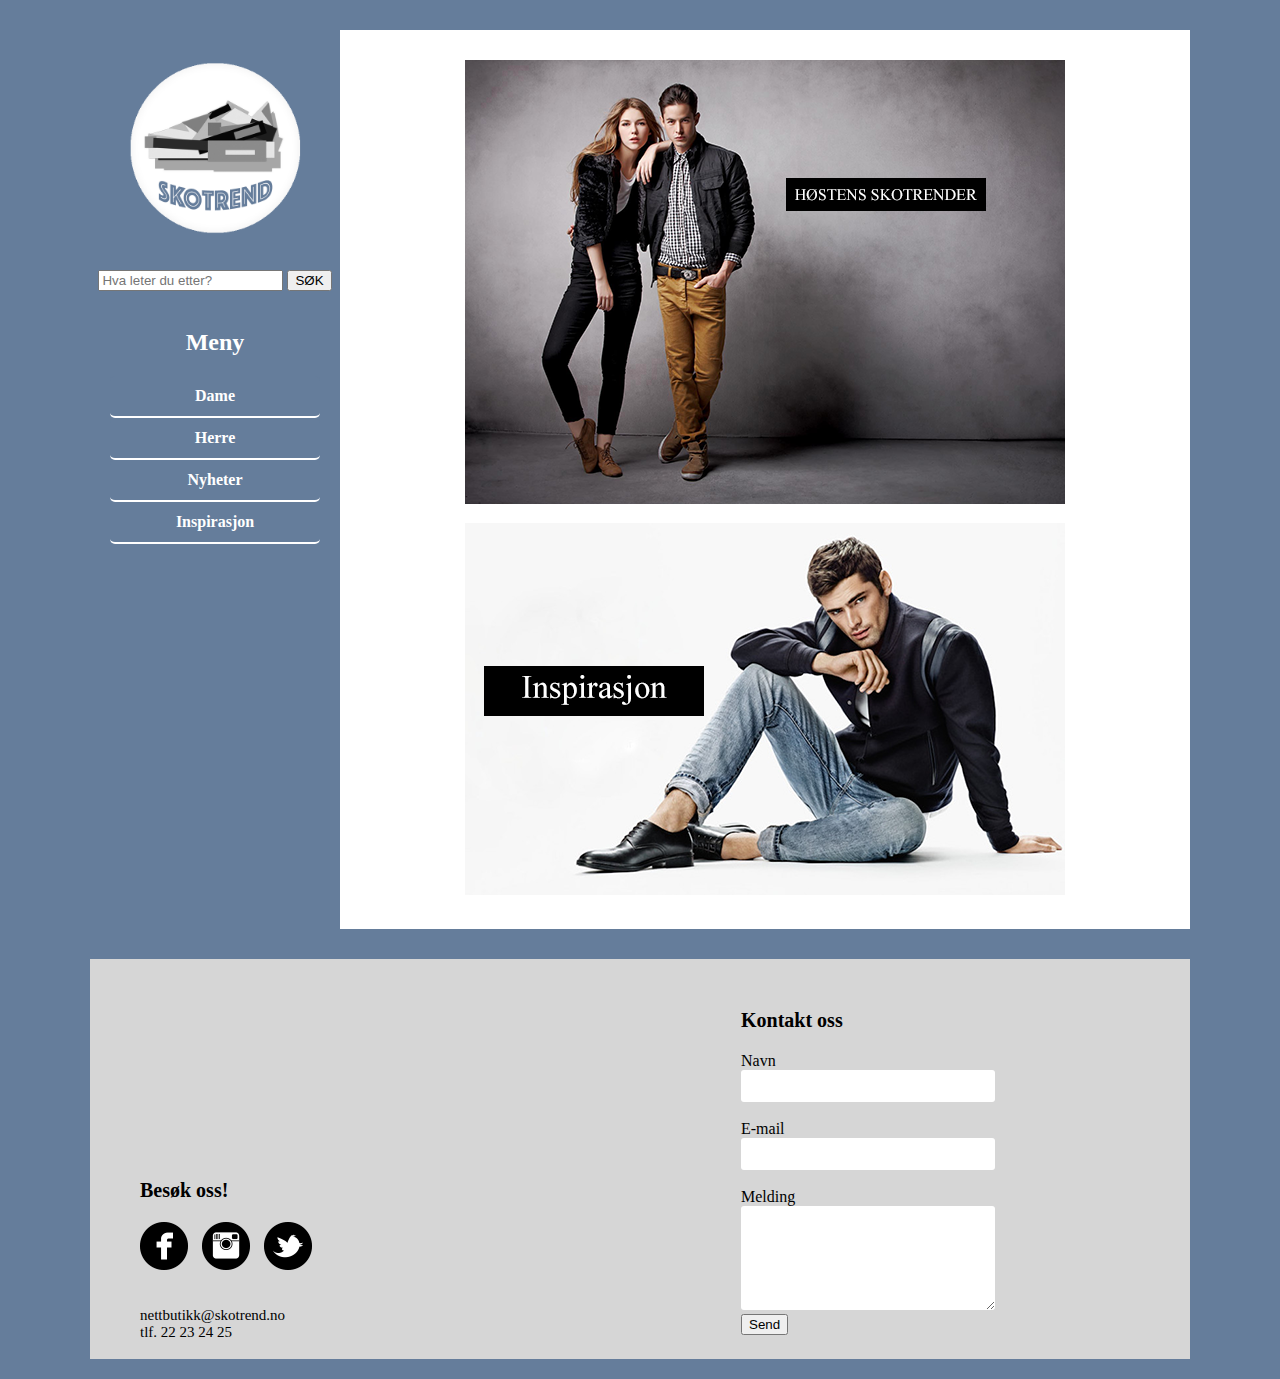
==== index.html @ 1b46187a "media queries" ====
<!DOCTYPE html>
<html>

	<head>
		<title>SkoTrend | Forside</title>
		<meta charset="UTF-8">
        <link rel="shortcut icon" href="favicon.ico" type="image/x-icon"> 
        <link rel="stylesheet" type="text/css" href="stilark.css" media="all">
        <link rel="stylesheet" type="text/css" href="skjerm.css" media="screen">
        <link rel="stylesheet" type="text/css" href="print.css" media="print"> 
	</head>

	<body>
	    <!-- Diven rundt hele innholdet -->
        <div id="nettside">
            <div id="logoMeny"> <!-- her skal logoen, søkemotoren og menyen være -->
                <br/>
                <div>
                    <a href="index.html"><img src="logo.png" alt="logo" width="200px" height="200px" id="logo" /></a>
                </div>
                <br/>
                
                <!-- Søkemotoren-->
                <div class="search">
                    <form action="#">
                        <input type = "text" name="search" placeholder="Hva leter du etter?">
                        <button type="button" id="btnSok">SØK</button>
                    </form>
                </div>
                
                <br/>
                
                <h2 class="meny">Meny</h2>
                <nav>
                    <ul> 
                        <li><a href="#">Dame</a>
                            <ul>
                                <li><a href="bootsdame.html">Boots</a></li>
                                <li><a href="pumpsdame.html">Pumps</a></li>
                                <li><a href="stovletterdame.html">Støvletter</a></li>
                                <li><a href="sneakersdame.html">Sneakers</a></li>
                            </ul>
                        </li>
                        <li>
                           <a href="#" >Herre</a>
                            <ul>
                                <li><a href="bootsherre.html">Boots</a></li>
                                <li><a href="hverdagsskoherre.html">Hverdagssko</a></li>
                                <li><a href="penskoherre.html">Pensko</a></li>
                                <li><a href="sneakersherre.html">Sneakers</a></li>
                            </ul>
                        </li>
                        <li><a href="nyheter.html">Nyheter</a></li>
                        <li><a href="inspirasjon.html">Inspirasjon</a></li>
                    </ul>
                </nav>
            
            </div>
            
            <!-- Innhold -->
            <main id="innhold"> 
                <p>
                    <a href="nyheter.html"><img src="bilde1.png" alt="høstens skotrender" id="bilde1forside"></a>
                </p>
                
                <p>
                    <a href="inspirasjon.html"><img src="inspobilde.png" alt="inspirasjon til deg" id="bilde2forside"></a>
                </p>
            </main>
            
            <!-- Footer -->
            <footer> 
            <div id="foot">
                <div class="sosialt">
                    <h3>Besøk oss!</h3>
                    <a class="sosialt facebook" href="#"> <img src="facebook-48.png" onmouseover="this.src='facebook-50.png'"
                    onmouseout="this.src='facebook-48.png'" alt=""></a>
                    <a class="sosialt instagram" href="#"><img src="instagram-48.png" onmouseover="this.src='instagram-50.png'"
                    onmouseout="this.src='instagram-48.png'" alt=""></a>
                    <a class="sosialt twitter" href="#"><img src="twitter-48.png" onmouseover="this.src='twitter-50.png'"
                    onmouseout="this.src='twitter-48.png'" alt=""></a>
                    
                    <br><br>
                    <p>nettbutikk@skotrend.no 
                        <br> tlf. 22 23 24 25
                    </p>
                </div>

                <div class="kontakt">
                    <h3>Kontakt oss</h3>
                    <form class="kontakt" name="form" method="post">
                              
                        <label for="name">Navn</label><br>
                        <input class="text" type="text" name="name">
                        <br><br>
                               
                        <label for="email">E-mail</label><br>
                        <input class="text" type="text" name="email">
                        <br><br>
                               
                        <label for="message">Melding</label><br>
                        <textarea class="message" type="text" name="message"></textarea>
                        <br>
                               
                        <button id="knappen">Send</button>
                        <br><br>
                    </form>               
                </div>
            </div>
            </footer>
        </div>
	</body>
</html>
---- stilark.css ----
/*@media all and (min-width: 960px) {*/


body{
    background-color: #657D9B;
    font-family: Times New Roman;
}

.meny{
    color: white;
}

#nettside{
    margin-left: auto;
    margin-right: auto;
    margin-top: 30px;
    width: 1100px;
    min-height: auto;
}

#logoMeny{
    width: 250px;
    height:1000px;/*senere auto, skal bare se hvordan det ser ut*/
    /*background-color: antiquewhite;/*for å se hvordan det ser ut. vi skal ikke ha bakgrunnsfarge*/
    text-align: center;
}

main#innhold{
    position: static;
    margin-left: 250px;
    top: 30px;
    width: 820px;
    height: auto;
    background-color:white;
	padding:15px;
    text-align: center;
    margin-top: -1000px;
}

footer {
    width: 100%;
    height: 400px;
    background-color: #d6d6d6;
    margin-bottom: 20px;
    margin-top: 30px;
}

#foot{
    width: 1000px;
    height: 100%;
    margin: 0 auto;     
}

a.linkMail {
    color: black;
}

h3{
    color:black;
    font-size: 20px;
}

div.sosialt {
    float: left;
    margin-top: 200px;
    height: auto;
}

a.sosialt {
    margin-right: 10px;
}

div.kontakt {
    float: right;
    margin-right: 145px;
    margin-top: 30px;
}

input.text{
    height: 30px;
    width: 250px;
    border-radius: 3px;
    border: none;
}

textarea.message {
    height: 100px;
    width: 250px;
    border-radius: 3px;
    border: none;
}

.overskrift{
    font-family: Times New Roman;
    font-size: 35px;
    margin-top: 30px;
    text-transform: uppercase;
    color: #AFAFAF;
}

hr{
	border:0;
	width: 500px;
	height:1px;
	background-image: linear-gradient(to right, rgba(0, 0, 0, 0), rgba(220, 220, 220, 0.75), rgba(0, 0, 0, 0));
	/*https://css-tricks.com/examples/hrs/*/
}

nav{
    margin-left:  -20px;
    margin-right: auto;
    line-height:40px;
	font-size:16px;
	/*color:pink;*/
	z-index:2;
    width: 250px;
}

/*velger alle ul i nav*/
nav ul { 
	list-style:none; 
    text-align: center;
}

/* gir alle linker en hvit linje*/
nav ul a{
	border-bottom:2px solid white;
}

/*alle ul i ul i nav, skjules*/
nav ul li ul{
	display:none;
    position: absolute;
}

/*når vi har musepekeren over li, så vil ul få følgende egenskaper: */
ul > li:hover > ul{
	display:block;
	z-index:2;
	width:200px;
    margin-left: 180px;
    margin-top: -42px;
}

/*besøkte og ubesøkte linker*/
nav ul li a:link, a:visited{ 
	text-decoration:none;
	color:white;
	background-color:#657D9B;
	display:block;
}

/*aktiv link og når vi har musepekeren over*/
nav ul li a:hover{ 
	text-decoration:none;
    -webkit-transition:all .6s;
	background-color: #d6d6d6;
    color: #333;
	display:block;
}

a:link, a:visited{
	text-decoration:none;
	color:white;
}

a:hover, a:active{
    text-decoration:none;
    color:white;
}

p {
    font-family: Times New Roman;
    font-size: 15px;
}


nav ul li a{
    width: 210px;
    -webkit-transition:all .6s;
    background: #333;
    line-height: 40px;
    text-align: center;
    font-weight: bold;
    color: whitesmoke;
    border-radius: 5px;
    box-shadow: 0px 0px 2px rgba(0,0,0,.5), 1px 1px 5px rgba(o,o,o,.3;)
        
}

img.inspoBildeEgenskaper{
    width: 300px;
    height: 450px;
    padding: 10px;
}
img.inspoBildeEgenskaper:hover{
    background-color: #434343;
}

img.sko{
    width: 220px;
    height: 180px;
    padding: 10px;
}

.venstreStilt{
    text-align: left;
}

/* Hover over bildene, med tekst!/*/
.imageHolder { 
    position: relative;
    display: inline-block;
    margin: 20px;
    width: 220px; 
    height: 180px; 
} 

.imageHolder .caption { 
    opacity: 0; 
    text-transform: uppercase;
    position: absolute;
    height:180px; 
    width: 220px; 
    top: 0px; 
    left: 10px; 
    bottom: 0px;
    padding: 2px 0px; 
    color: whitesmoke; 
    background: black; 
    text-align: center; 
    font-weight:bold; 
    font-size: 25px;
    font-family: Helvetica;
     -webkit-transition: all 0.7s;
} 

.imageHolder:hover .caption { 
    opacity: 0.8; 
}

}
@media all and (max-width: 400px) {

	.container {
		width: 100%;
		background-color: #FFF;
		border:none;
		border-radius: 0px 0px 0px 0px;
		margin:0px;
		padding:0px;
		box-shadow: none;

	}
	
	body
	{
		font-size:normal;
	}
	
	nav {

		padding: 0px;
		margin: 5px;
	}
	
	footer {
		margin-left:-5px;
		margin-right:-5px;
		margin-bottom:-5px;
		background: none;
		border-radius: 0px;
		padding:5px;
		padding-left:25px;
	}

/*
}
@media all and (max-width: 400px) {

	.container {
		width: 100%;
		background-color: #FFF;
		border:none;
		border-radius: 0px 0px 0px 0px;
		margin:0px;
		padding:0px;
		box-shadow: none;

	}
	
	body
	{
		font-size:normal;
	}
	
	nav {

		padding: 0px;
		margin: 5px;
	}
	
	footer {
        display:none;
	}


}*/
---- skjerm.css ----
@media screen and (min-width:320px) and (max-width:480px) /*mobilversjon*/
{
    #nettside{
        width: 100%;
        height: auto;
        margin-top: 0px;
    }

    #logoMeny{
        width: 100%;
        height: 1200px;
    }

    main#innhold{
        margin-top: -1000px;
        margin-left: 0px;
        width: 92%;
        height: auto;
    }

    footer {
        width: 100%;
        height: auto;
        background-color: #d6d6d6;
        font-size:0.7em;
        margin-bottom: 20px;
        margin-top: 30px;
    }
    
    #foot{
        width: 100%;
        height: 100%; 
        margin-left: auto;
        margin-right: auto;
    }  
    
    #bilde1forside, #bilde2forside{
        width: 80%;
        height: 80%;
    }

    #logo{
        margin-left: -260px;
        margin-top: 5px;
        width: 29%;
        height: 29%;
    }
    
    .search{
        margin-left: 50px;
        margin-top: -50px;
    }
    
    nav{
        position: relative;
        margin-left: -40px;
        margin-top: -50px;
        /*margin-left: 130px;
        margin-top: -213px;*/
        line-height:30px;
	    font-size:0.5em;
        width: 450px;
    }
    
    nav ul li{
        float: left;
    }
    
    ul > li:hover > ul{
	    width:90px;
        margin-left: -40px;
        margin-top: 0px;
    }
    
    nav ul li a{
        width: 90px;
        line-height: 20px;
        display: block;
    }
    
    hr{
        width: 100%;
    }
    
    .meny{
        color: transparent;
    }
    
    h3{
        font-size:1.5em;
    }
    
    p{
        font-size:1em;
    }
    
    div.kontakt {
        margin-left:25%;
        margin-top: 30px;
        float: none;
    }
    
    div.sosialt {
        text-align: center;
        margin-left: 50px;
        float: none;
        margin-top: 0px;
        height: auto;
        padding: 10px;
    }
    
    input.text{
        height: 20px;
        width: 250px;
        border-radius: 3px;
        border: none;
    }

    textarea.message {
        height: 50px;
        width: 250px;
        border-radius: 3px;
    }
    
    img.sko{
        width: 125px;
        height: 103px;
        padding: 10px;
    }
    
    .imageHolder { 
        position: relative;
        display: inline-block;
        margin-left: auto;
        margin-right: auto;
        width: 125px; 
        height: 103px; 
        padding: 20px;
    } 

    .imageHolder .caption { 
        opacity: 0; 
        text-transform: uppercase;
        position: absolute;
        height:130px; 
        width: 150px; 
        left: 15px; 
        font-size: 15px;
    } 
    
}
---- print.css ----
body{
    background-color: #657D9B;
    font-family: Times New Roman;
}

.meny{
    color: white;
}

#nettside{
    margin-left: auto;
    margin-right: auto;
    margin-top: 30px;
    width: 1100px;
    min-height: auto;
}

#logoMeny{
    width: 250px;
    height:1000px;/*senere auto, skal bare se hvordan det ser ut*/
    /*background-color: antiquewhite;/*for å se hvordan det ser ut. vi skal ikke ha bakgrunnsfarge*/
    text-align: center;
}

main#innhold{
    position: static;
    margin-left: 250px;
    top: 30px;
    width: 730px;
    height: auto;
    background-color:white;
	padding:15px;
    text-align: center;
    margin-top: -1000px;
}

/* FOOOOOOOOTER */
footer {
    margin-left: 30px;
    width: 980px;
    height: 300px;
    background-color: #d6d6d6;
    margin-bottom: 20px;
    margin-top: 30px;
}

h3{
    color:black;
    font-size: 20px;
}

div.sosialt {
    margin-left: 30px;
    margin-top: 110px;
    float: left;
}

a.sosialt {
    margin-right: 10px;
}

div.kontakt {
    float: right;
    margin-right: 80px;
    margin-top: 10px;
}

input.text{
    height: 20px;
    width: 200px;
    border-radius: 3px;
    border: none;
}

textarea.message {
    height: 50px;
    width: 200px;
    border-radius: 3px;
    border: none;
}

.overskrift{
    font-family: Times New Roman;
    font-size: 35px;
    margin-top: 30px;
    text-transform: uppercase;
    color: #AFAFAF;
}

hr{
	border:0;
	width: 500px;
	height:2px;
	background-image: linear-gradient(to right, rgba(0, 0, 0, 0), rgba(220, 220, 220, 0.75), rgba(0, 0, 0, 0));
	/*https://css-tricks.com/examples/hrs/*/
}

nav{
    margin-left:  -20px;
    margin-right: auto;
    line-height:40px;
	font-size:16px;
	/*color:pink;*/
	z-index:2;
    width: 250px;
}

/*velger alle ul i nav*/
nav ul { 
	list-style:none; 
    text-align: center;
}

/* gir alle linker en grønnlinje*/
nav ul a{
	border-bottom:2px solid white;
}

/*alle ul i ul i nav, skjules*/
nav ul li ul{
	display:none;
    position: absolute;
}

/*besøkte og ubesøkte linker*/
nav ul li a:link, a:visited{ 
	text-decoration:none;
	color:white;
	background-color:#657D9B;
	display:block;
}

/*aktiv link og når vi har musepekeren over*/
nav ul li a:hover{ 
	text-decoration:none;
    -webkit-transition:all .6s;
	background-color: #d6d6d6;
    color: #333;
	display:block;
}

a:link, a:visited{
	text-decoration:none;
	color:white;
}

a:hover, a:active{
    text-decoration:none;
    color:white;
}

p {
    font-family: Times New Roman;
    font-size: 15px;
}

img.inspoBildeEgenskaper{
    width: 267px;
    height: 400px;
    padding: 10px;
}

img.sko{
    width: 150px;
    height: 124px;
    padding: 10px;
}

.venstreStilt{
    margin-left: 100px;
    margin-right: 75px;
    text-align: left;
}

.imageHolder { 
    position: relative;
    display: inline-block;
    margin-left:auto;
    margin-right: auto;
    width: 170px; 
    height: 250px; 
} 

.imageHolder .caption { 
    text-transform: uppercase;
    position: absolute;
    top: 140px; 
    left: 10px; 
    margin-bottom: 40px;
    color: black; 
    text-align: center; 
    font-weight:bold; 
    font-size: 10px;
    font-family: Times New Roman;
}
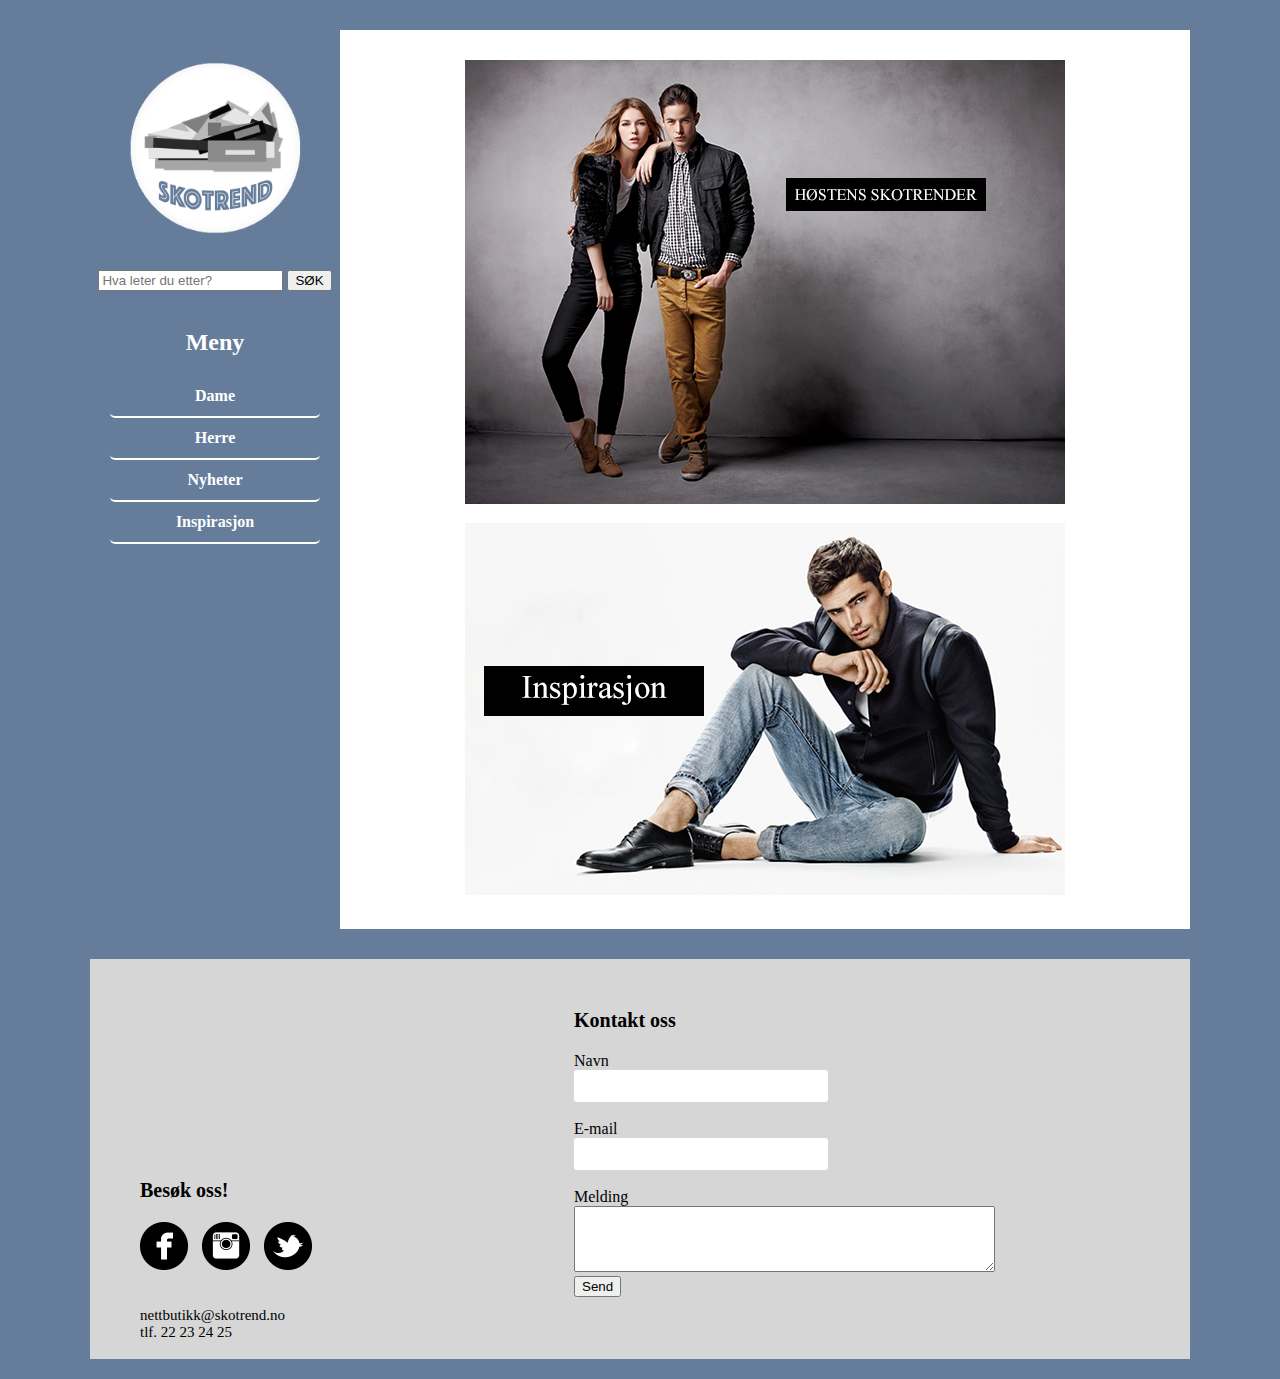
==== commit 6fc80e8b: "la til textarea" ====
--- a/index.html
+++ b/index.html
@@ -5,9 +5,12 @@
 		<title>SkoTrend | Forside</title>
 		<meta charset="UTF-8">
         <link rel="shortcut icon" href="favicon.ico" type="image/x-icon"> 
-        <link rel="stylesheet" type="text/css" href="stilark.css" media="all">
-        <link rel="stylesheet" type="text/css" href="skjerm.css" media="screen">
+
+        <link rel="stylesheet" type="text/css" href="stilark.css">
+        <link rel="stylesheet" type="text/css" href="mobil.css" media="all">
         <link rel="stylesheet" type="text/css" href="print.css" media="print"> 
+        <link rel="stylesheet" type="text/css" href="skjerm.css" media="screen">  
+
 	</head>
 
 	<body>
@@ -16,7 +19,7 @@
             <div id="logoMeny"> <!-- her skal logoen, søkemotoren og menyen være -->
                 <br/>
                 <div>
-                    <a href="index.html"><img src="logo.png" alt="logo" width="200px" height="200px" id="logo" /></a>
+                    <a href="index.html"><img src="logo.png" alt="logo" width="200" height="200" id="logo" /></a>
                 </div>
                 <br/>
                 
@@ -91,6 +94,7 @@
                     <form class="kontakt" name="form" method="post">
                               
                         <label for="name">Navn</label><br>
+                        
                         <input class="text" type="text" name="name">
                         <br><br>
                                
@@ -99,7 +103,7 @@
                         <br><br>
                                
                         <label for="message">Melding</label><br>
-                        <textarea class="message" type="text" name="message"></textarea>
+                        <textarea rows="4" cols="50"></textarea>
                         <br>
                                
                         <button id="knappen">Send</button>
--- a/stilark.css
+++ b/stilark.css
@@ -83,12 +83,7 @@
     border: none;
 }
 
-textarea.message {
-    height: 100px;
-    width: 250px;
-    border-radius: 3px;
-    border: none;
-}
+
 
 .overskrift{
     font-family: Times New Roman;
@@ -238,71 +233,3 @@
 .imageHolder:hover .caption { 
     opacity: 0.8; 
 }
-
-}
-@media all and (max-width: 400px) {
-
-	.container {
-		width: 100%;
-		background-color: #FFF;
-		border:none;
-		border-radius: 0px 0px 0px 0px;
-		margin:0px;
-		padding:0px;
-		box-shadow: none;
-
-	}
-	
-	body
-	{
-		font-size:normal;
-	}
-	
-	nav {
-
-		padding: 0px;
-		margin: 5px;
-	}
-	
-	footer {
-		margin-left:-5px;
-		margin-right:-5px;
-		margin-bottom:-5px;
-		background: none;
-		border-radius: 0px;
-		padding:5px;
-		padding-left:25px;
-	}
-
-/*
-}
-@media all and (max-width: 400px) {
-
-	.container {
-		width: 100%;
-		background-color: #FFF;
-		border:none;
-		border-radius: 0px 0px 0px 0px;
-		margin:0px;
-		padding:0px;
-		box-shadow: none;
-
-	}
-	
-	body
-	{
-		font-size:normal;
-	}
-	
-	nav {
-
-		padding: 0px;
-		margin: 5px;
-	}
-	
-	footer {
-        display:none;
-	}
-
-
-}*/--- a/mobil.css
+++ b/mobil.css
@@ -0,0 +1,343 @@
+@media screen and (max-device-width:480px) and (orientation:landscape)
+{
+    #nettside{
+        margin-left: 0;
+        margin-right: 0;
+        width: 100%;
+        height: auto;
+        margin-top: 0px;
+    }
+
+    #logoMeny{
+        width: 100%;
+        height: 1200px;
+    }
+
+    main#innhold{
+        margin-top: -1000px;
+        margin-left: auto;
+        margin-right: auto;
+        width: 97%;/
+        height: auto;
+    }
+
+    footer {
+        width: 100%;
+        height: 280px;
+        margin-left: auto;
+        margin-right: auto;
+        background-color: #d6d6d6;
+        font-size:0.7em;
+        margin-bottom: 20px;
+        margin-top: 30px;
+    }
+    
+    #foot{
+        width: 100%;
+        height: 100%; 
+        margin-left: auto;
+        margin-right: auto;
+    }  
+    
+    #bilde1forside, #bilde2forside{
+        width: 80%;
+        height: 80%;
+    }
+
+    #logo{
+        margin-left: 50px;
+        margin-top: -20px;
+        float: left;
+        width: 20%;
+        height: 20%;
+    }
+    
+    .search{
+        float: right;
+        margin-right: 0px;
+        margin-top: 120px;
+    }
+    
+    nav{
+        position: relative;
+        left: 10px;
+        margin-top: 50px;
+        /*margin-left: 130px;
+        margin-top: -213px;*/
+        line-height:100px;
+	    font-size:1em;
+        width: 1000px;
+    }
+    
+    nav ul li{
+        float: left;
+        padding: 2px;
+    }
+    
+    ul > li:hover > ul{
+	    width:120px;
+        margin-left: -40px;
+        margin-top: 0px;
+    }
+    
+    nav ul li a{
+        width: 120px;
+        line-height: 20px;
+        display: block;
+    }
+    
+    hr{
+        width: 100%;
+    }
+    
+    .meny{
+        color: transparent;
+    }
+    
+    h3{
+        font-size:1.5em;
+    }
+    
+    p{
+        font-size:1em;
+    }
+    
+    div.kontakt {
+        margin-right:60px;
+        margin-top: 0px;
+        float: right;
+    }
+    
+    div.sosialt {
+        margin-left: 60px;
+        margin-top: 0px;
+        float: left;
+        height: auto;
+        padding: 10px;
+    }
+    
+    input.text{
+        height: 15px;
+        width: 250px;
+        border-radius: 3px;
+        border: none;
+    }
+
+    textarea.message {
+        height: 40px;
+        width: 250px;
+        border-radius: 3px;
+    }
+    
+    img.sko{
+        width: 220px;
+        height: 180px;
+        padding: 10px;
+    }
+    
+    .venstreStilt{
+        margin-left: 100px;
+        margin-right: 75px;
+        text-align: left;
+    }
+
+    .imageHolder { 
+        position: relative;
+        display: inline-block;
+        margin-left:auto;
+        margin-right: auto;
+        width: 220px; 
+        height: 300px;
+        padding: 0px 15px 0px 15px;
+    } 
+
+    .imageHolder .caption { 
+        text-transform: uppercase;
+        padding: 0px 15px 0px 15px;
+        position: absolute;
+        top: 190px; 
+        left: 0px; 
+        margin-bottom: 20px;
+        color: black; 
+        background: transparent;
+        text-align: center; 
+        font-weight:bold; 
+        font-size: 1em;
+        opacity: 1;
+        z-index: 3;
+    } 
+    
+}
+
+
+@media screen and (max-device-width:480px) and (orientation:portrait)
+{
+    #nettside{
+        margin-left: 0;
+        margin-right: 0;
+        width: 100%;
+        height: auto;
+        margin-top: 0px;
+    }
+
+    #logoMeny{
+        width: 100%;
+        height: 1200px;
+    }
+
+    main#innhold{
+        margin-top: -1000px;
+        margin-left: auto;
+        margin-right: auto;
+        width: 97%;/
+        height: auto;
+    }
+
+    footer {
+        width: 100%;
+        height: 280px;
+        margin-left: auto;
+        margin-right: auto;
+        background-color: #d6d6d6;
+        font-size:0.7em;
+        margin-bottom: 20px;
+        margin-top: 30px;
+    }
+    
+    #foot{
+        width: 100%;
+        height: 100%; 
+        margin-left: auto;
+        margin-right: auto;
+    }  
+    
+    #bilde1forside, #bilde2forside{
+        width: 80%;
+        height: 80%;
+    }
+
+    #logo{
+        margin-left: 50px;
+        margin-top: -20px;
+        float: left;
+        width: 20%;
+        height: 20%;
+    }
+    
+    .search{
+        float: right;
+        margin-right: 0px;
+        margin-top: 120px;
+    }
+    
+    nav{
+        position: relative;
+        left: 10px;
+        margin-top: 50px;
+        /*margin-left: 130px;
+        margin-top: -213px;*/
+        line-height:100px;
+	    font-size:1em;
+        width: 1000px;
+    }
+    
+    nav ul li{
+        float: left;
+        padding: 2px;
+    }
+    
+    ul > li:hover > ul{
+	    width:120px;
+        margin-left: -40px;
+        margin-top: 0px;
+    }
+    
+    nav ul li a{
+        width: 120px;
+        line-height: 20px;
+        display: block;
+    }
+    
+    hr{
+        width: 100%;
+    }
+    
+    .meny{
+        color: transparent;
+    }
+    
+    h3{
+        font-size:1.5em;
+    }
+    
+    p{
+        font-size:1em;
+    }
+    
+    div.kontakt {
+        margin-right:60px;
+        margin-top: 0px;
+        float: right;
+    }
+    
+    div.sosialt {
+        margin-left: 60px;
+        margin-top: 0px;
+        float: left;
+        height: auto;
+        padding: 10px;
+    }
+    
+    input.text{
+        height: 15px;
+        width: 250px;
+        border-radius: 3px;
+        border: none;
+    }
+
+    textarea.message {
+        height: 40px;
+        width: 250px;
+        border-radius: 3px;
+    }
+    
+    img.sko{
+        width: 220px;
+        height: 180px;
+        padding: 10px;
+    }
+    
+    .venstreStilt{
+        margin-left: 100px;
+        margin-right: 75px;
+        text-align: left;
+    }
+
+    .imageHolder { 
+        position: relative;
+        display: inline-block;
+        margin-left:auto;
+        margin-right: auto;
+        width: 220px; 
+        height: 300px;
+        padding: 0px 15px 0px 15px;
+    } 
+
+    .imageHolder .caption { 
+        text-transform: uppercase;
+        padding: 0px 15px 0px 15px;
+        position: absolute;
+        top: 190px; 
+        left: 0px; 
+        margin-bottom: 20px;
+        color: black; 
+        background: transparent;
+        text-align: center; 
+        font-weight:bold; 
+        font-size: 1em;
+        opacity: 1;
+        z-index: 3;
+    } 
+    
+    
+}--- a/skjerm.css
+++ b/skjerm.css
@@ -1,4 +1,4 @@
-@media screen and (min-width:320px) and (max-width:480px) /*mobilversjon*/
+@media screen and (min-width:320px) and (max-width:480px)
 {
     #nettside{
         width: 100%;
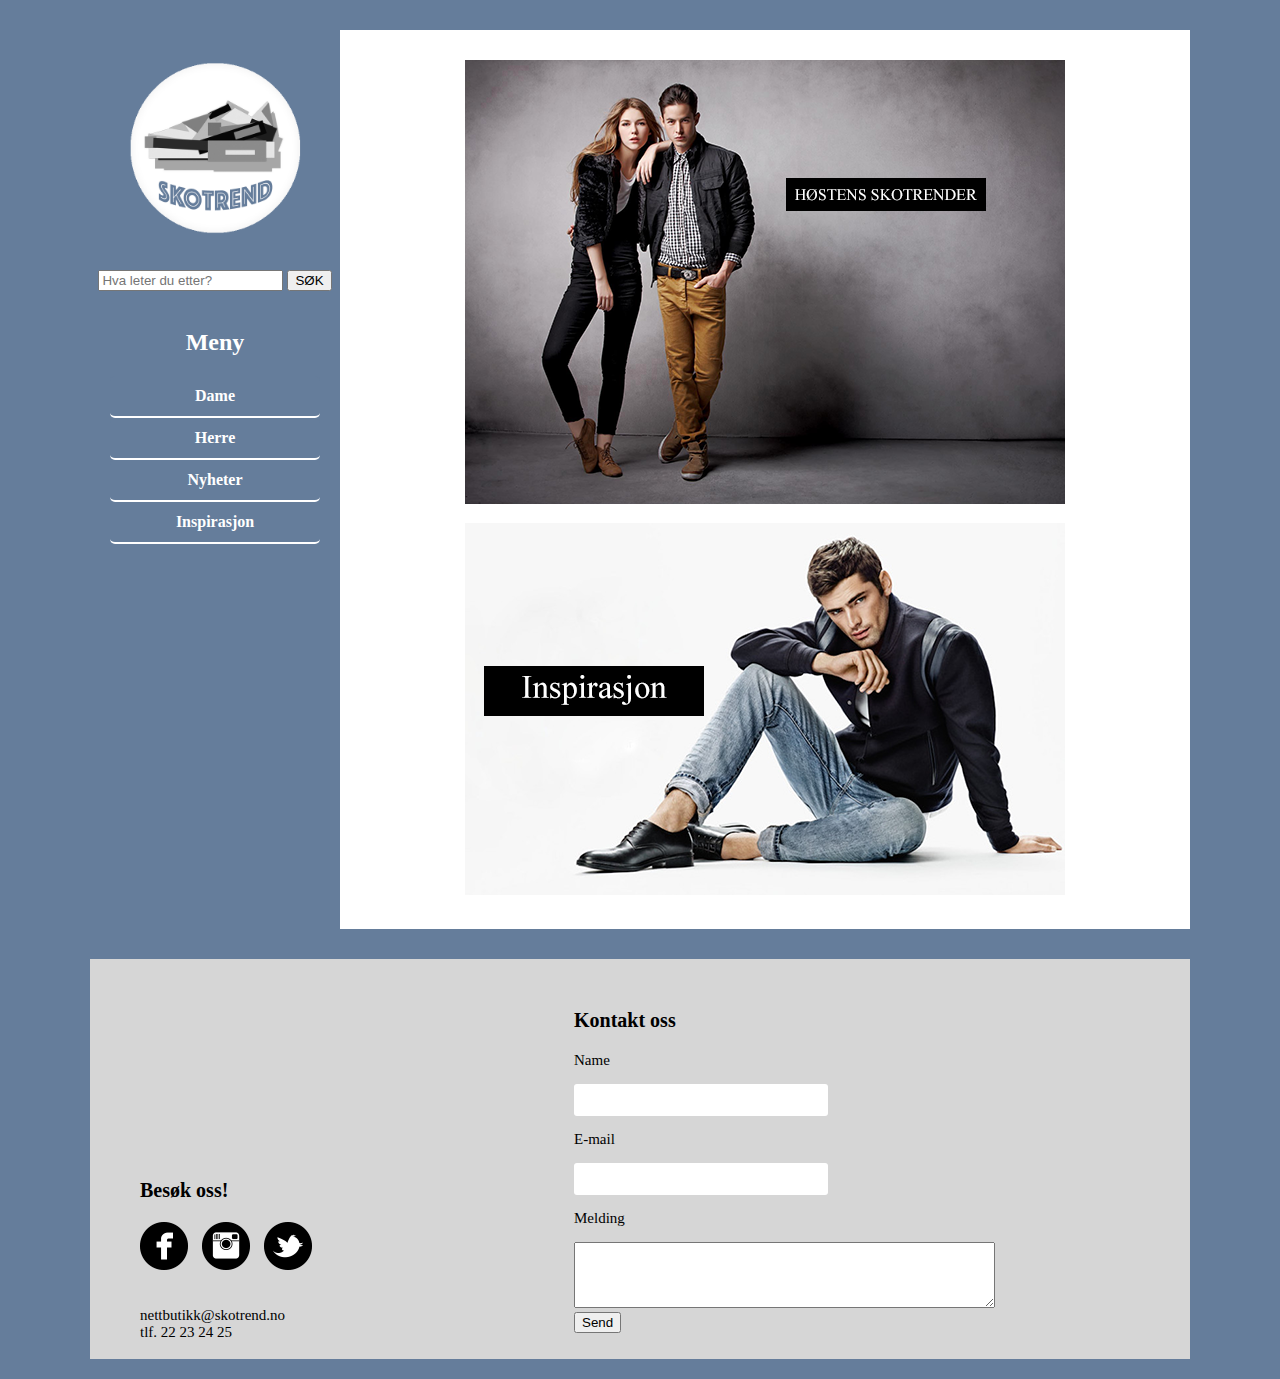
==== commit fb4e5c34: "bytta fra label til p" ====
--- a/index.html
+++ b/index.html
@@ -93,16 +93,15 @@
                     <h3>Kontakt oss</h3>
                     <form class="kontakt" name="form" method="post">
                               
-                        <label for="name">Navn</label><br>
-                        
+                        <p>Name </p>
                         <input class="text" type="text" name="name">
-                        <br><br>
+                        <br>
                                
-                        <label for="email">E-mail</label><br>
+                        <p>E-mail</p>
                         <input class="text" type="text" name="email">
-                        <br><br>
+                        <br>
                                
-                        <label for="message">Melding</label><br>
+                        <p>Melding</p>
                         <textarea rows="4" cols="50"></textarea>
                         <br>
                                
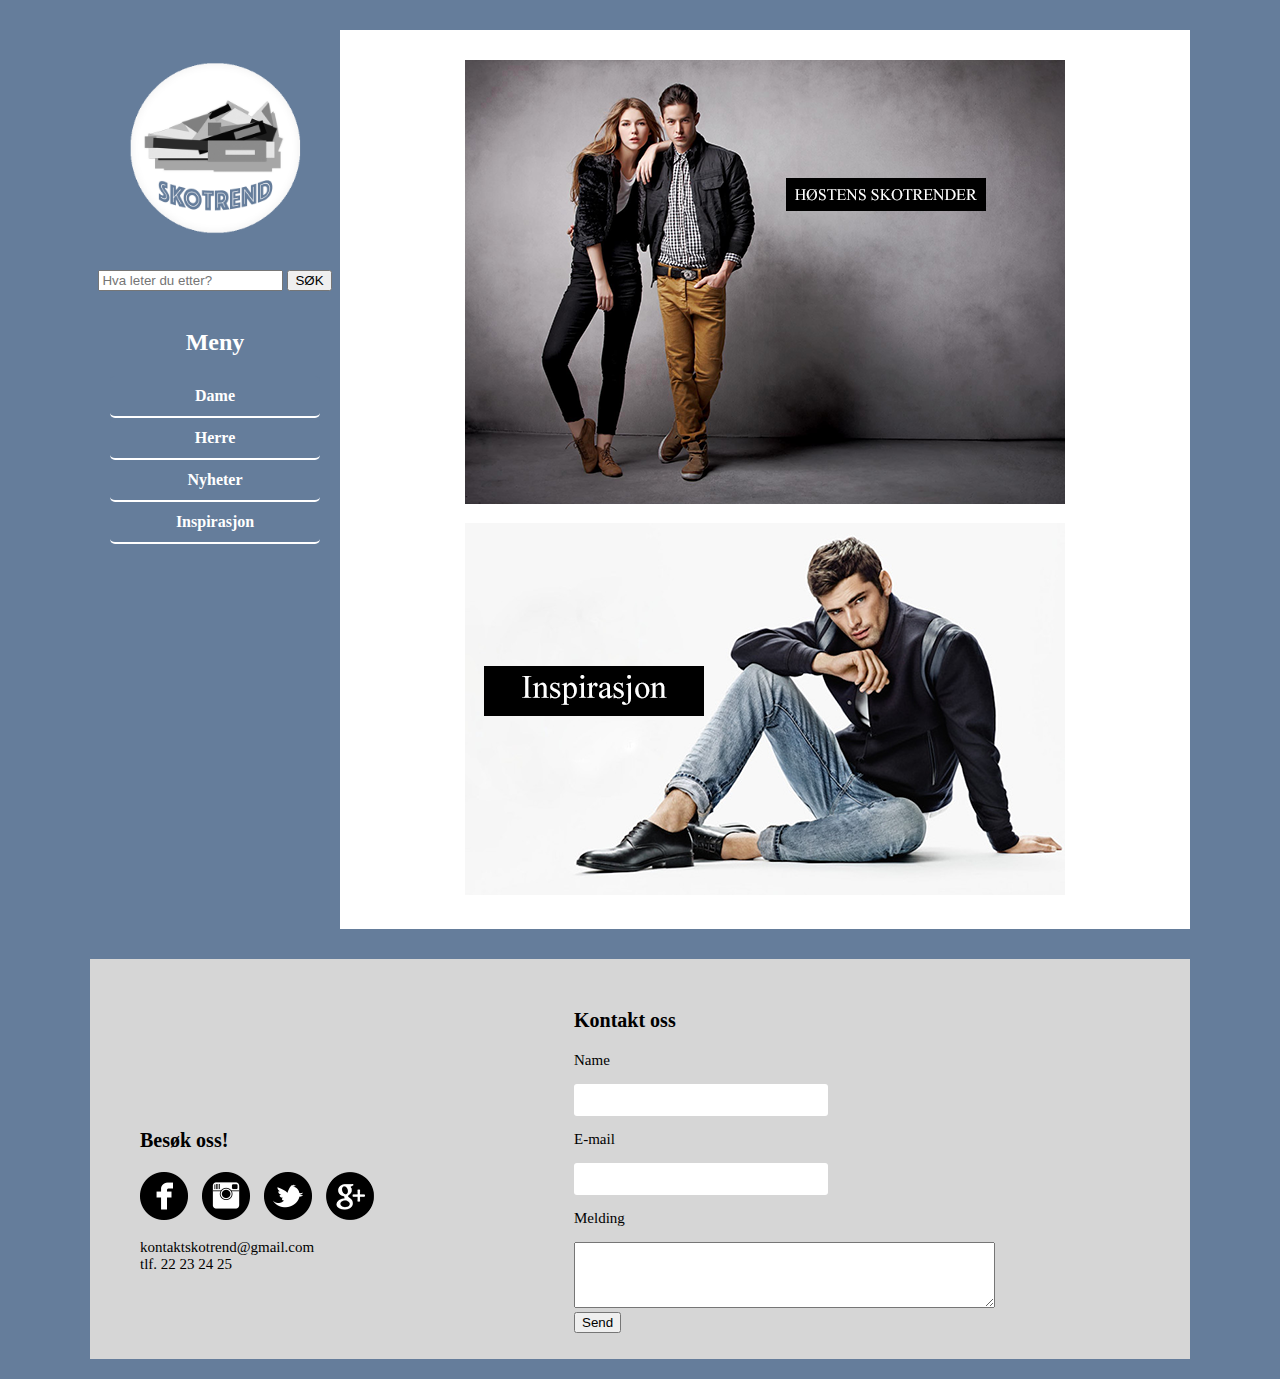
==== commit 339cce3b: "Endret footeren på allle HTML filene." ====
--- a/index.html
+++ b/index.html
@@ -14,6 +14,10 @@
 	</head>
 
 	<body>
+              <script type="text/javascript" src="http://w.sharethis.com/button/buttons.js"></script>
+        <script type="text/javascript">stLight.options({publisher: "cfa91360-d2fa-4e20-b63c-42ed9f3d563a", doNotHash: false, 
+        doNotCopy: false, hashAddressBar: false});</script>
+        
 	    <!-- Diven rundt hele innholdet -->
         <div id="nettside">
             <div id="logoMeny"> <!-- her skal logoen, søkemotoren og menyen være -->
@@ -71,26 +75,34 @@
                 </p>
             </main>
             
-            <!-- Footer -->
+ <!-- Footer -->        
             <footer> 
             <div id="foot">
+               
                 <div class="sosialt">
                     <h3>Besøk oss!</h3>
-                    <a class="sosialt facebook" href="#"> <img src="facebook-48.png" onmouseover="this.src='facebook-50.png'"
+                    <a class="sosialt facebook" href="https://www.facebook.com/skotrend"> <img src="facebook-48.png" onmouseover="this.src='facebook-50.png'"
                     onmouseout="this.src='facebook-48.png'" alt=""></a>
                     <a class="sosialt instagram" href="#"><img src="instagram-48.png" onmouseover="this.src='instagram-50.png'"
                     onmouseout="this.src='instagram-48.png'" alt=""></a>
-                    <a class="sosialt twitter" href="#"><img src="twitter-48.png" onmouseover="this.src='twitter-50.png'"
+                    <a class="sosialt twitter" href="https://twitter.com/SkoTrend"><img src="twitter-48.png" onmouseover="this.src='twitter-50.png'"
                     onmouseout="this.src='twitter-48.png'" alt=""></a>
+                    <a class="sosialt google+" href="https://plus.google.com/113353240611894195592/posts"><img src="google-48.png" onmouseover="this.src='google-50.png'"
+                    onmouseout="this.src='google-48.png'" alt=""></a>
                     
-                    <br><br>
-                    <p>nettbutikk@skotrend.no 
+                    <p>
+                        <span class='st_facebook_hcount' displayText='Facebook' href="https://www.facebook.com/skotrend"></span>
+                        <span class='st_twitter_hcount' displayText='Tweet' href="https://twitter.com/SkoTrend"></span>
+                        <span class='st_googleplus_hcount' displayText='Google +' 
+                        href="https://plus.google.com/113353240611894195592/posts"></span>
+                    </p>
+                    <p>kontaktskotrend@gmail.com 
                         <br> tlf. 22 23 24 25
                     </p>
                 </div>
 
                 <div class="kontakt">
-                    <h3>Kontakt oss</h3>
+                      <h3>Kontakt oss</h3>
                     <form class="kontakt" name="form" method="post">
                               
                         <p>Name </p>
--- a/stilark.css
+++ b/stilark.css
@@ -62,7 +62,7 @@
 
 div.sosialt {
     float: left;
-    margin-top: 200px;
+    margin-top: 150px;
     height: auto;
 }
 
@@ -233,3 +233,4 @@
 .imageHolder:hover .caption { 
     opacity: 0.8; 
 }
+
